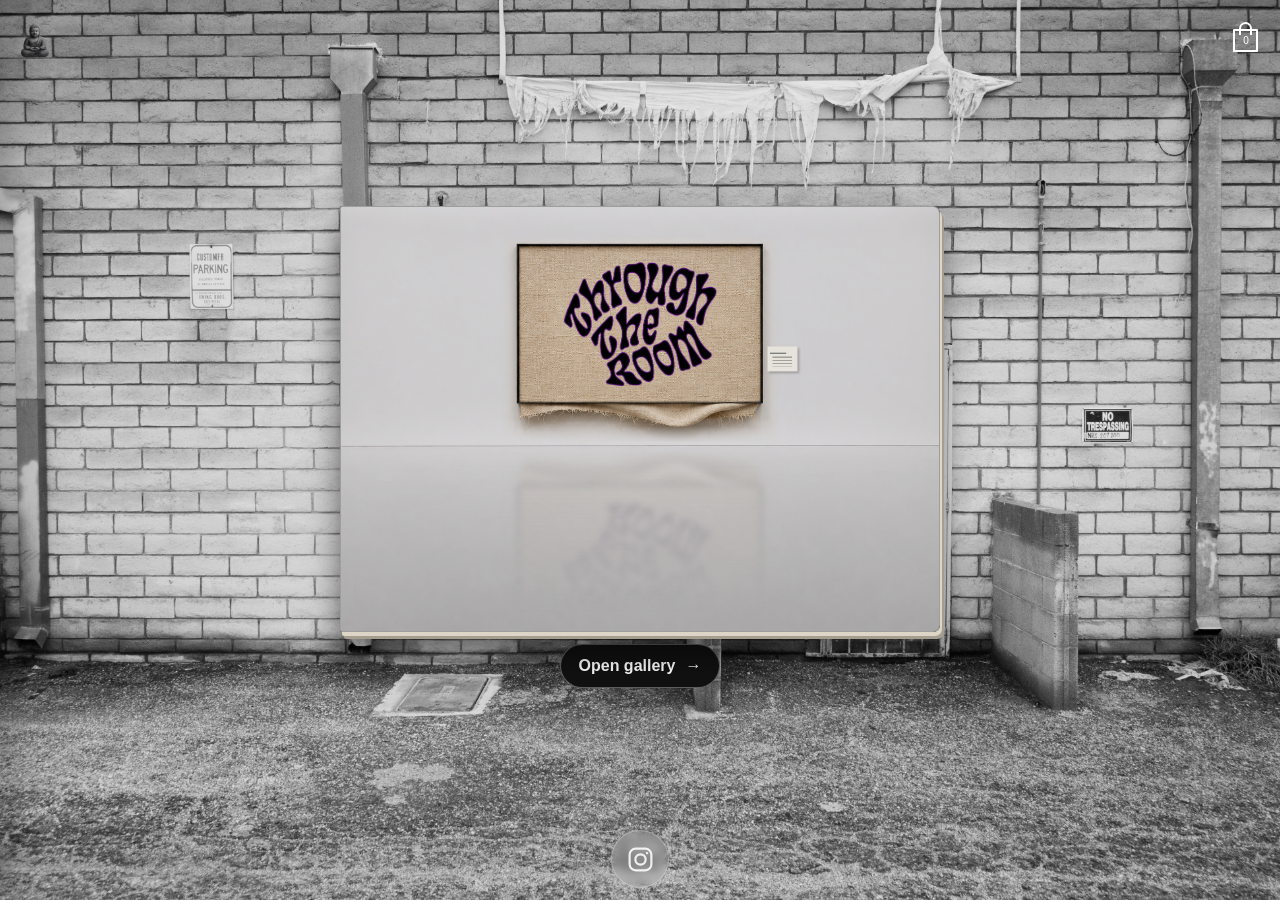
==== gallery.html @ f41c7c79 "Add responsive Gallery exhibit and navigation pages" ====
<!DOCTYPE html>
<html lang="en">
<head>
  <meta charset="UTF-8">
  <meta
    name="viewport"
    content="width=device-width, initial-scale=1, viewport-fit=cover"
  >
  <meta name="description" content="Through The Room gallery page">
  <title>Gallery | Through The Room</title>
  <link rel="stylesheet" href="styles.css?v=9">
  <link rel="stylesheet" href="gallery.css?v=17">
</head>
<body>
  <main class="site-page landing-page">
    <header class="top-controls">
      <button
        class="drawer-button"
        id="menuButton"
        type="button"
        aria-label="Open navigation menu"
        aria-controls="sideMenu"
        aria-expanded="false"
      >
        <img src="assets/BuddhaLogo.png?v=6" alt="" aria-hidden="true">
      </button>

      <button class="bag-button" type="button" aria-label="Shopping bag, 0 items">
        <span class="bag-handle" aria-hidden="true"></span>
        <span class="bag-body" aria-hidden="true"></span>
        <span class="bag-count">0</span>
      </button>
    </header>

    <a
      class="instagram-button"
      href="https://www.instagram.com/throughtheroom?igsh=eTV3cHYxdTh2Z2xp"
      target="_blank"
      rel="noopener noreferrer"
      aria-label="Open Through The Room on Instagram"
    >
      <svg viewBox="0 0 24 24" aria-hidden="true">
        <rect x="3" y="3" width="18" height="18" rx="5"></rect>
        <circle cx="12" cy="12" r="4.25"></circle>
        <circle class="instagram-dot" cx="17.4" cy="6.7" r="1"></circle>
      </svg>
    </a>

    <section class="gallery-stage" aria-label="Gallery">
      <button class="comic-exit" type="button" aria-label="Exit gallery" hidden>×</button>
      <div class="gallery-comic">
        <div class="comic-book">
          <div class="comic-page" id="comicPage" aria-hidden="true">
            <img
              src="assets/TTR-magazine.jpg"
              alt="Four-panel Through The Room clothing photo collage framed by neon green lightning"
              width="1600"
              height="1138"
            >
          </div>
          <div class="comic-cover" id="comicCover">
            <div class="comic-cover-art">
              <div class="comic-exhibit-frame">
                <img src="assets/TTRLogo.png?v=6" alt="Through The Room">
              </div>
              <span class="comic-exhibit-label" aria-hidden="true"></span>
              <div class="comic-exhibit-frame comic-exhibit-reflection" aria-hidden="true">
                <img src="assets/TTRLogo.png?v=6" alt="">
              </div>
            </div>
          </div>
        </div>
        <button class="comic-turn" type="button" aria-controls="comicPage" aria-expanded="false">
          <span class="comic-turn-label">Open gallery</span> <span aria-hidden="true">→</span>
        </button>
      </div>
    </section>

    <aside class="side-menu" id="sideMenu" aria-hidden="true">
      <button
        class="close-button"
        id="closeButton"
        type="button"
        aria-label="Close navigation menu"
      >
        <span aria-hidden="true">×</span>
      </button>

      <nav class="side-nav" aria-label="Primary navigation">
        <a href="index.html">Home</a>
        <a href="products.html">Products</a>
        <a href="gallery.html" aria-current="page">Gallery</a>
        <a href="coming-soon.html">Coming soon</a>
      </nav>
    </aside>

    <button
      class="menu-overlay"
      id="menuOverlay"
      type="button"
      aria-label="Close navigation menu"
      hidden
    ></button>
  </main>

  <script src="script.js?v=6"></script>
  <script src="gallery.js?v=2"></script>
</body>
</html>
---- styles.css ----
* {
  box-sizing: border-box;
}

:root {
  --safe-top: env(safe-area-inset-top, 0px);
  --safe-left: env(safe-area-inset-left, 0px);
  --safe-right: env(safe-area-inset-right, 0px);
  --safe-bottom: env(safe-area-inset-bottom, 0px);
}

html,
body {
  width: 100%;
  min-height: 100%;
  margin: 0;
}

body {
  background: #111;
  color: #fff;
  font-family: Arial, Helvetica, sans-serif;
}

button,
a {
  -webkit-tap-highlight-color: transparent;
}

button {
  color: inherit;
  font: inherit;
}

.site-page {
  position: relative;
  width: 100%;
  min-height: 100vh;
  min-height: 100svh;
  min-height: 100dvh;
  overflow: hidden;
  isolation: isolate;
}

.landing-page {
  background:
    linear-gradient(rgba(0, 0, 0, 0.08), rgba(0, 0, 0, 0.08)),
    url("assets/landing_page_bg.jpg") center center / cover no-repeat;
}

/* Fixed left / center / right positions at the top. */
.top-controls {
  position: absolute;
  z-index: 20;
  top: var(--safe-top);
  left: var(--safe-left);
  right: var(--safe-right);
  display: grid;
  height: 76px;
  grid-template-columns: 52px 1fr;
  align-items: center;
  gap: 10px;
  padding: 8px 12px;
}

.drawer-button,
.bag-button {
  position: relative;
  width: 44px;
  height: 44px;
  margin: 0;
  border: 0;
  background: transparent;
  cursor: pointer;
}

.drawer-button {
  display: grid;
  place-items: center;
  padding: 0;
  overflow: hidden;
}

.drawer-button img {
  display: block;
  width: 42px;
  height: 42px;
  max-width: 42px;
  max-height: 42px;
  object-fit: contain;
  object-position: center;
}

.instagram-button {
  position: absolute;
  z-index: 20;
  bottom: calc(var(--safe-bottom) + 12px);
  left: 50%;
  display: grid;
  transform: translateX(-50%);
  width: 58px;
  height: 58px;
  place-items: center;
  border: 1px solid rgba(255, 255, 255, 0.28);
  border-radius: 50%;
  background: rgba(255, 255, 255, 0.055);
  color: rgba(255, 255, 255, 0.88);
  text-decoration: none;
  backdrop-filter: blur(4px);
  box-shadow: inset 0 0 14px rgba(255, 255, 255, 0.035);
}

.instagram-button:hover,
.instagram-button:focus-visible {
  border-color: rgba(255, 255, 255, 0.5);
  background: rgba(255, 255, 255, 0.11);
  color: #fff;
}

.instagram-button svg {
  width: 29px;
  height: 29px;
  fill: none;
  stroke: currentColor;
  stroke-width: 1.8;
}

.instagram-button .instagram-dot {
  fill: currentColor;
  stroke: none;
}

.bag-button {
  justify-self: end;
}

.bag-body {
  position: absolute;
  top: 13px;
  left: 9px;
  width: 25px;
  height: 23px;
  border: 2px solid #fff;
  border-radius: 1px;
}

.bag-handle {
  position: absolute;
  z-index: 1;
  top: 6px;
  left: 15px;
  width: 13px;
  height: 13px;
  border: 2px solid #fff;
  border-bottom: 0;
  border-radius: 8px 8px 0 0;
}

.bag-count {
  position: absolute;
  z-index: 2;
  top: 20px;
  left: 0;
  width: 100%;
  font-size: 10px;
  line-height: 1;
  text-align: center;
}

/*
  The original TTR artwork now occupies the open wall space:
  below the torn fabric and above/between the lower brick partitions.
*/
.center-brand {
  position: absolute;
  z-index: 12;
  top: max(calc(var(--safe-top) + 76px), 24%);
  left: 50%;
  display: flex;
  width: min(76%, clamp(300px, 34vw, 440px));
  height: min(34%, calc(100% - var(--safe-top) - var(--safe-bottom) - 76px));
  align-items: center;
  justify-content: center;
  transform: translateX(-50%);
  pointer-events: none;
}

.center-brand img {
  display: block;
  width: 100%;
  height: auto;
  max-height: 100%;
  object-fit: contain;
  filter: drop-shadow(0 5px 10px rgba(0, 0, 0, 0.18));
}

.side-menu {
  position: absolute;
  z-index: 50;
  top: 0;
  left: 0;
  width: min(78vw, 310px);
  height: 100%;
  overflow-y: auto;
  padding: calc(26px + var(--safe-top)) 24px calc(26px + var(--safe-bottom))
    calc(24px + var(--safe-left));
  background: rgba(10, 10, 10, 0.96);
  box-shadow: 18px 0 45px rgba(0, 0, 0, 0.32);
  transform: translateX(-105%);
  transition: transform 280ms ease;
}

.side-menu.is-open {
  transform: translateX(0);
}

.close-button {
  width: 42px;
  height: 42px;
  margin: -8px 0 42px -10px;
  border: 0;
  background: transparent;
  font-size: 38px;
  font-weight: 200;
  line-height: 1;
  cursor: pointer;
}

.side-nav {
  display: flex;
  flex-direction: column;
}

.side-nav a {
  padding: 19px 0;
  border-bottom: 1px solid rgba(255, 255, 255, 0.22);
  color: #fff;
  font-family: Arial, Helvetica, sans-serif;
  font-size: 16px;
  font-weight: 400;
  letter-spacing: 0.03em;
  text-decoration: none;
  text-transform: uppercase;
}

.menu-overlay {
  position: absolute;
  z-index: 40;
  inset: 0;
  width: 100%;
  height: 100%;
  border: 0;
  background: rgba(0, 0, 0, 0.52);
}

.menu-overlay[hidden] {
  display: none;
}

@media (max-width: 430px) {
  .top-controls {
    grid-template-columns: 50px 1fr;
    gap: 8px;
    padding-inline: 10px;
  }

  .center-brand {
    top: max(calc(var(--safe-top) + 76px), 23%);
    width: min(74%, 285px);
  }
}

@media (max-width: 375px) {
  .top-controls {
    grid-template-columns: 46px 1fr;
    gap: 6px;
    padding-inline: 8px;
  }

  .drawer-button img {
    width: 38px;
    height: 38px;
  }

  .center-brand {
    width: min(76%, 255px);
  }
}

@media (prefers-reduced-motion: reduce) {
  .side-menu {
    transition: none;
  }
}

.page-heading {
  margin: 0;
  color: #fff;
  font-size: clamp(1rem, min(6vw, 13vh), 4rem);
  font-weight: 800;
  line-height: 1;
  text-align: center;
  text-transform: uppercase;
  text-shadow: 0 2px 12px rgba(0, 0, 0, 0.8);
}
---- gallery.css ----
.gallery-stage {
  position: absolute;
  inset: calc(var(--safe-top) + 76px) var(--safe-right)
    calc(var(--safe-bottom) + 82px) var(--safe-left);
  display: grid;
  container-type: size;
  place-items: center;
}

.gallery-comic {
  display: grid;
  width: min(74vw, 600px, calc((100cqh - 64px) * 1.4));
  justify-items: center;
  gap: 12px;
}

.comic-book {
  position: relative;
  width: 100%;
  aspect-ratio: 1600 / 1138;
  perspective: 1350px;
  animation: comic-float 5s ease-in-out infinite;
}

.comic-page,
.comic-cover {
  position: absolute;
  inset: 0;
  border-radius: 2px 7px 7px 2px;
}

.comic-page {
  overflow: hidden;
  border: 2px solid #171717;
  background: #161616;
  box-shadow: 2px 4px 0 #ddd6c6, 4px 7px 0 #a59d8f, 0 22px 32px #0008;
}

.comic-page img {
  display: block;
  width: 100%;
  height: 100%;
  object-fit: contain;
}

.comic-cover {
  border: 1px solid #ffffff38;
  overflow: hidden;
  isolation: isolate;
  background: #838383;
  box-shadow: inset 0 0 0 5px #ffffff0d;
  transform-origin: left center;
  transition: transform 720ms cubic-bezier(0.34, 0.75, 0.3, 1);
  backface-visibility: hidden;
}

.comic-cover-art {
  position: absolute;
  top: 50%;
  width: 100%;
  aspect-ratio: 4 / 3;
  background:
    linear-gradient(#0002, #0002),
    url("assets/gallery-room-empty.jpg") center / cover no-repeat;
  /* Crop to the back wall and floor while keeping the exhibit layers aligned. */
  transform: translateY(-50%) scale(1.25) translateY(-12%);
}

.comic-exhibit-frame {
  position: absolute;
  top: 29.5%;
  left: 50%;
  width: 37.3%;
  aspect-ratio: 540 / 399;
  isolation: isolate;
  transform: translateX(-50%);
}

.comic-exhibit-frame::before {
  position: absolute;
  z-index: -1;
  inset: 0;
  background: url("assets/gallery-linen.jpg") center / cover;
  filter: brightness(0.9);
  mask-image:
    linear-gradient(90deg, transparent, #000 5%, #000 96%, transparent),
    linear-gradient(transparent, #000 3%, #000 92%, transparent);
  mask-composite: intersect;
  content: "";
}

.comic-exhibit-frame img {
  position: absolute;
  top: 42.4%;
  left: 50%;
  width: 55%;
  mix-blend-mode: multiply;
  transform: translate(-50%, -50%);
}

.comic-exhibit-reflection {
  top: 67%;
  opacity: 0.17;
  filter: blur(2.5px);
  mask-image: linear-gradient(to top, #000 0%, transparent 82%);
  transform: translateX(-50%) scaleY(-1);
  pointer-events: none;
}

.comic-exhibit-label {
  position: absolute;
  top: 49%;
  left: 67%;
  width: 4%;
  aspect-ratio: 1.18;
  background:
    linear-gradient(#777, #777) 24% 29% / 54% 7% no-repeat,
    repeating-linear-gradient(#a4a29b 0 12%, transparent 12% 32%)
      50% 71% / 65% 42% no-repeat,
    #e6e3dc;
  box-shadow: 1px 1px 2px #0004;
}

.gallery-comic.is-open .comic-cover {
  transform: rotateY(-155deg);
}

.comic-turn {
  min-height: 44px;
  padding: 0 18px;
  border: 1px solid #ffffff54;
  border-radius: 999px;
  background: #111;
  font-weight: 700;
  cursor: pointer;
}

.comic-turn [aria-hidden] {
  margin-inline-start: 0.35em;
}

.comic-turn:hover {
  background: #292929;
}

.comic-turn:focus-visible {
  outline: 2px solid #fff;
  outline-offset: 3px;
}

@keyframes comic-float {
  0%, 100% { transform: translateY(2px) rotate(-0.25deg); }
  50% { transform: translateY(-4px) rotate(0.25deg); }
}

@media (prefers-reduced-motion: reduce) {
  .comic-book {
    animation: none;
  }

  .comic-cover {
    transition: none;
  }
}

.gallery-stage.is-expanded {
  position: fixed;
  z-index: 60;
  inset: 0;
  padding: calc(var(--safe-top) + 56px) calc(var(--safe-right) + 12px)
    calc(var(--safe-bottom) + 12px) calc(var(--safe-left) + 12px);
  background: rgba(0, 0, 0, 0.78);
}

.is-expanded .gallery-comic {
  width: min(100cqw, calc(100cqh * 1600 / 1138));
}

.is-expanded .comic-book {
  animation: none;
}

.is-expanded .comic-turn {
  display: none;
}

.comic-exit {
  position: absolute;
  z-index: 1;
  top: calc(var(--safe-top) + 6px);
  right: calc(var(--safe-right) + 12px);
  width: 44px;
  height: 44px;
  padding: 0;
  border: 1px solid #ffffff54;
  border-radius: 50%;
  background: #111;
  font-size: 1.75rem;
  line-height: 1;
  cursor: pointer;
}

.comic-exit:focus-visible {
  outline: 2px solid #fff;
  outline-offset: 3px;
}

[data-gallery-hidden] {
  visibility: hidden;
}
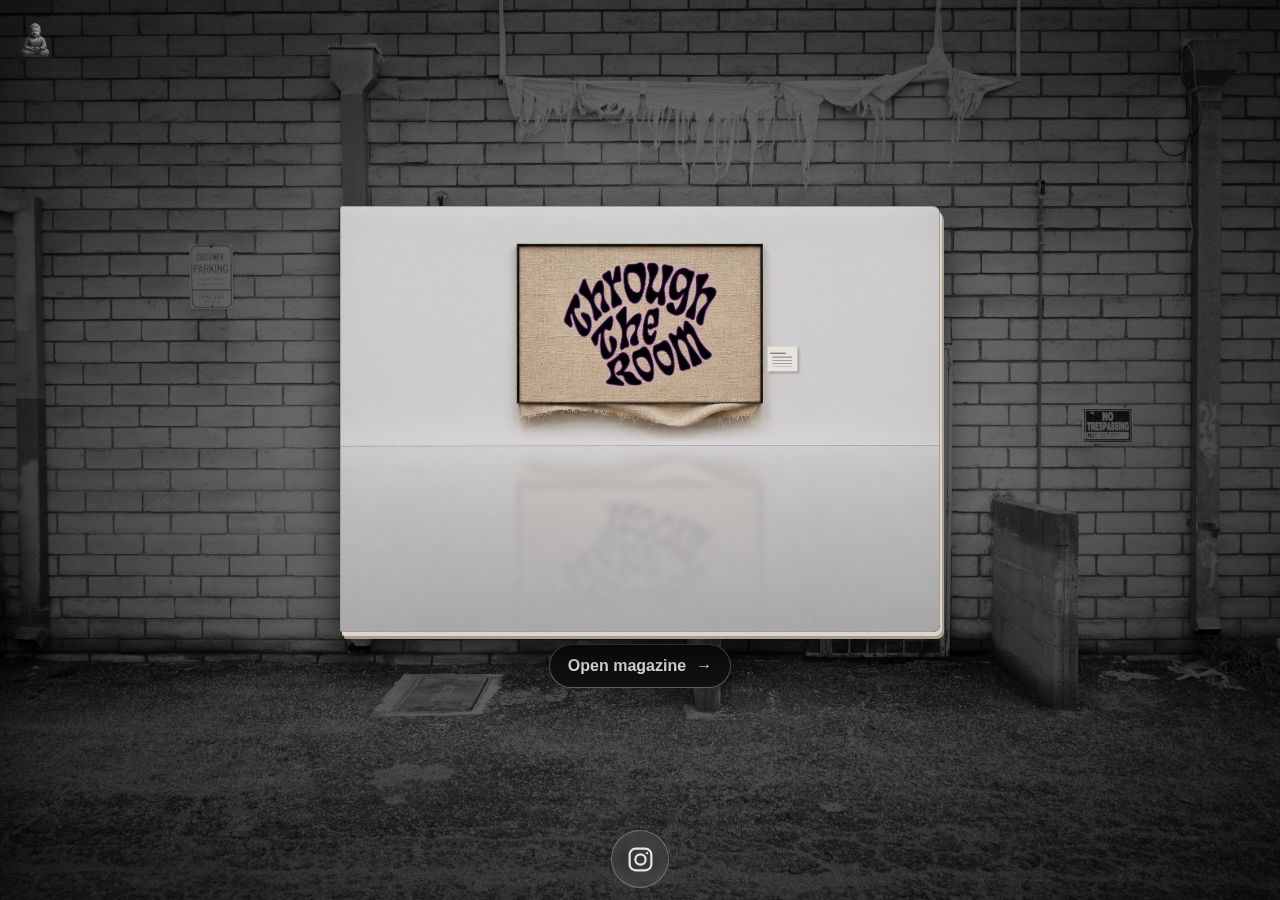
==== commit 8759859f: "Add interactive magazine panel zoom and highlights" ====
--- a/gallery.html
+++ b/gallery.html
@@ -9,10 +9,14 @@
   <meta name="description" content="Through The Room gallery page">
   <title>Gallery | Through The Room</title>
   <link rel="stylesheet" href="styles.css?v=9">
-  <link rel="stylesheet" href="gallery.css?v=17">
+  <link rel="stylesheet" href="gallery.css?v=23">
+  <link rel="preload" as="image" href="assets/magazine-dim-1.png?v=2">
+  <link rel="preload" as="image" href="assets/magazine-dim-2.png?v=2">
+  <link rel="preload" as="image" href="assets/magazine-dim-3.png?v=2">
+  <link rel="preload" as="image" href="assets/magazine-dim-4.png?v=2">
 </head>
 <body>
-  <main class="site-page landing-page">
+  <main class="site-page landing-page gallery-page">
     <header class="top-controls">
       <button
         class="drawer-button"
@@ -23,12 +27,6 @@
         aria-expanded="false"
       >
         <img src="assets/BuddhaLogo.png?v=6" alt="" aria-hidden="true">
-      </button>
-
-      <button class="bag-button" type="button" aria-label="Shopping bag, 0 items">
-        <span class="bag-handle" aria-hidden="true"></span>
-        <span class="bag-body" aria-hidden="true"></span>
-        <span class="bag-count">0</span>
       </button>
     </header>
 
@@ -47,16 +45,24 @@
     </a>
 
     <section class="gallery-stage" aria-label="Gallery">
+      <button class="comic-back" type="button" hidden>← All panels</button>
       <button class="comic-exit" type="button" aria-label="Exit gallery" hidden>×</button>
       <div class="gallery-comic">
+        <p class="comic-hint" hidden>Click each section to learn more about Through The Room</p>
         <div class="comic-book">
-          <div class="comic-page" id="comicPage" aria-hidden="true">
+          <div class="comic-page" id="comicPage" aria-hidden="true" inert>
             <img
               src="assets/TTR-magazine.jpg"
               alt="Four-panel Through The Room clothing photo collage framed by neon green lightning"
               width="1600"
               height="1138"
             >
+            <div class="comic-panels">
+              <button class="comic-panel" type="button" data-x="0" data-y="0" data-size="46" aria-label="Zoom into the headphones panel"></button>
+              <button class="comic-panel" type="button" data-x="54" data-y="0" data-size="46" aria-label="Zoom into the desert portrait panel"></button>
+              <button class="comic-panel" type="button" data-x="0" data-y="51" data-size="48" aria-label="Zoom into the Joshua tree panel"></button>
+              <button class="comic-panel" type="button" data-x="54" data-y="54" data-size="46" aria-label="Zoom into the forest portrait panel"></button>
+            </div>
           </div>
           <div class="comic-cover" id="comicCover">
             <div class="comic-cover-art">
@@ -71,7 +77,7 @@
           </div>
         </div>
         <button class="comic-turn" type="button" aria-controls="comicPage" aria-expanded="false">
-          <span class="comic-turn-label">Open gallery</span> <span aria-hidden="true">→</span>
+          <span class="comic-turn-label">Open magazine</span> <span aria-hidden="true">→</span>
         </button>
       </div>
     </section>
@@ -104,6 +110,6 @@
   </main>
 
   <script src="script.js?v=6"></script>
-  <script src="gallery.js?v=2"></script>
+  <script src="gallery.js?v=5"></script>
 </body>
 </html>
--- a/gallery.css
+++ b/gallery.css
@@ -1,3 +1,9 @@
+.gallery-page {
+  background-image:
+    radial-gradient(ellipse at 50% 47%, #0005 0%, #0009 48%, #000d 100%),
+    url("assets/landing_page_bg.jpg");
+}
+
 .gallery-stage {
   position: absolute;
   inset: calc(var(--safe-top) + 76px) var(--safe-right)
@@ -33,7 +39,7 @@
   overflow: hidden;
   border: 2px solid #171717;
   background: #161616;
-  box-shadow: 2px 4px 0 #ddd6c6, 4px 7px 0 #a59d8f, 0 22px 32px #0008;
+  box-shadow: 2px 4px 0 #ddd6c6, 4px 7px 0 #a59d8f, 0 22px 42px #000b;
 }
 
 .comic-page img {
@@ -41,6 +47,138 @@
   width: 100%;
   height: 100%;
   object-fit: contain;
+}
+
+.comic-page > img {
+  object-fit: fill;
+  transform: translate(var(--panel-x, 0%), var(--panel-y, 0%)) scale(var(--panel-scale, 1));
+  transition: transform 1s cubic-bezier(0.22, 1, 0.36, 1);
+}
+
+.comic-panels,
+.comic-panel {
+  position: absolute;
+  inset: 0;
+}
+
+.comic-panel {
+  width: 100%;
+  height: 100%;
+  padding: 0;
+  border: 0;
+  background: transparent;
+  cursor: zoom-in;
+  touch-action: manipulation;
+}
+
+.comic-panels::before {
+  position: absolute;
+  inset: 0;
+  background: #000a;
+  mask: var(--panel-dim-mask, none) center / 100% 100% no-repeat;
+  opacity: 0;
+  transition: opacity 240ms ease;
+  pointer-events: none;
+  content: "";
+}
+
+.comic-panels:has(.comic-panel:focus-visible)::before {
+  opacity: 1;
+}
+
+.comic-panels:has(.comic-panel:nth-child(1):focus-visible) {
+  --panel-dim-mask: url("assets/magazine-dim-1.png?v=2");
+}
+
+.comic-panels:has(.comic-panel:nth-child(2):focus-visible) {
+  --panel-dim-mask: url("assets/magazine-dim-2.png?v=2");
+}
+
+.comic-panels:has(.comic-panel:nth-child(3):focus-visible) {
+  --panel-dim-mask: url("assets/magazine-dim-3.png?v=2");
+}
+
+.comic-panels:has(.comic-panel:nth-child(4):focus-visible) {
+  --panel-dim-mask: url("assets/magazine-dim-4.png?v=2");
+}
+
+@media (hover: hover) {
+  .comic-panels:has(.comic-panel:hover)::before {
+    opacity: 1;
+  }
+
+  .comic-panels:has(.comic-panel:nth-child(1):hover) {
+    --panel-dim-mask: url("assets/magazine-dim-1.png?v=2");
+  }
+
+  .comic-panels:has(.comic-panel:nth-child(2):hover) {
+    --panel-dim-mask: url("assets/magazine-dim-2.png?v=2");
+  }
+
+  .comic-panels:has(.comic-panel:nth-child(3):hover) {
+    --panel-dim-mask: url("assets/magazine-dim-3.png?v=2");
+  }
+
+  .comic-panels:has(.comic-panel:nth-child(4):hover) {
+    --panel-dim-mask: url("assets/magazine-dim-4.png?v=2");
+  }
+}
+
+.comic-hint {
+  margin: 0;
+  color: #ffffffb3;
+  font-family: "Marker Felt", "Comic Sans MS", "Chalkboard SE", cursive;
+  font-size: clamp(0.82rem, 2vw, 1.05rem);
+  letter-spacing: 0.025em;
+  line-height: 1.25;
+  text-align: center;
+}
+
+.is-expanded .comic-hint[hidden] {
+  display: block;
+  visibility: hidden;
+}
+
+.comic-panel:nth-child(1) {
+  clip-path: polygon(0 0, 46% 0, 49% 19%, 46% 26%, 45% 35%, 43% 39%, 40% 37%,
+    40% 43%, 36% 40%, 36% 44%, 32% 46%, 32% 44%, 27% 45%, 23% 47%, 21% 45%,
+    18% 46%, 18% 43%, 8.5% 46%, 8% 42%, 0 41%);
+}
+
+.comic-panel:nth-child(2) {
+  clip-path: polygon(51% 0, 100% 0, 100% 50%, 94% 53%, 93% 51%, 89% 54%, 89% 50%,
+    80% 52%, 75% 52%, 71% 54%, 66% 53%, 67% 48%, 70% 48%, 65% 43%, 68% 40%,
+    60% 42%, 60% 32%, 55% 40%, 52% 42%, 49% 34%, 50% 24%, 49% 18%);
+}
+
+.comic-panel:nth-child(3) {
+  clip-path: polygon(0 48%, 7% 45%, 5% 49%, 15% 47%, 12% 50%, 21% 49%, 20% 51%,
+    28% 48%, 27% 51%, 34% 48%, 46% 52%, 44% 55%, 47% 58%, 44% 69%, 49% 64%,
+    50% 72%, 53% 69%, 54% 82%, 52% 100%, 0 100%);
+}
+
+.comic-panel:nth-child(4) {
+  clip-path: polygon(100% 57%, 92% 59%, 92% 57%, 86% 59%, 87% 55%, 80% 58%,
+    80% 55%, 73% 57%, 67% 54%, 68% 60%, 64% 59%, 65% 76%, 61% 71%, 57% 65%,
+    59% 84%, 57% 81%, 58% 88%, 55% 87%, 56% 100%, 100% 100%);
+}
+
+.comic-back {
+  position: absolute;
+  z-index: 1;
+  top: calc(var(--safe-top) + 6px);
+  left: calc(var(--safe-left) + 12px);
+  min-height: 44px;
+  padding: 0 14px;
+  border: 1px solid #ffffff54;
+  border-radius: 999px;
+  background: #111;
+  cursor: pointer;
+}
+
+.comic-back:focus-visible {
+  outline: 2px solid #fff;
+  outline-offset: 3px;
 }
 
 .comic-cover {
@@ -158,7 +296,9 @@
     animation: none;
   }
 
-  .comic-cover {
+  .comic-cover,
+  .comic-panels::before,
+  .comic-page > img {
     transition: none;
   }
 }
@@ -173,7 +313,7 @@
 }
 
 .is-expanded .gallery-comic {
-  width: min(100cqw, calc(100cqh * 1600 / 1138));
+  width: min(100cqw, calc((100cqh - 48px) * 1600 / 1138));
 }
 
 .is-expanded .comic-book {
